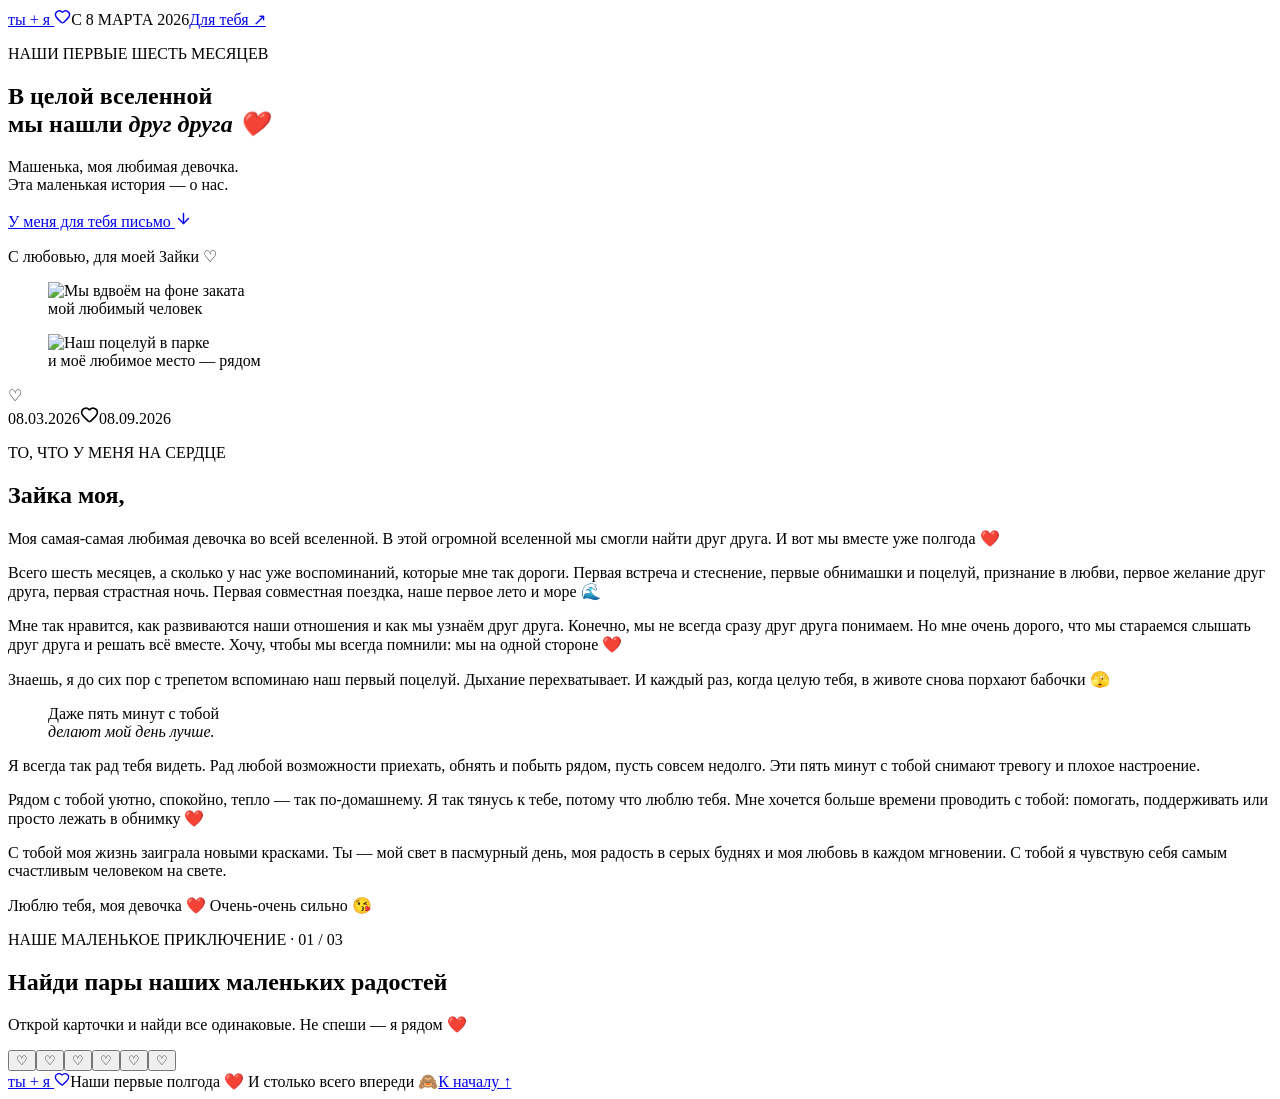
==== docs/index.html @ 061169a5 "Add site files" ====
<!DOCTYPE html><html lang="ru"><head><meta charSet="utf-8"/><meta name="viewport" content="width=device-width, initial-scale=1"/><link rel="stylesheet" href="/_next/static/css/index.LXCANHdi.css" data-rsc-css-href="/_next/static/css/index.LXCANHdi.css" data-precedence="vite-rsc/importer-resources"/><link rel="modulepreload" fetchPriority="low" href="/_next/static/chunks/index-mgTQ2ZTb.js"/><script src="/_next/static/chunks/rolldown-runtime-C60lm6uB.js" type="module" async=""></script><script src="/_next/static/chunks/framework-D_rUT4EX.js" type="module" async=""></script><link rel="modulepreload" href="/_next/static/chunks/layout-segment-context-D3HFlWH2.js" crossorigin=""/><link rel="modulepreload" href="/_next/static/chunks/page-DoDdAaFa.js" crossorigin=""/><title>Машенька, это всё о нас ♡</title><meta name="description" content="В целой вселенной мы нашли друг друга. Наши первые шесть месяцев."/><meta name="robots" content="noindex, nofollow"/><link rel="icon" href="/favicon.svg"/><meta name="theme-color" content="#fff8f5"/><script>Object.assign(((self[Symbol.for("vinext.navigationRuntime")]??={bootstrap:{routeManifest:null},functions:{}}).bootstrap.rsc??={rsc:[]}),{params:{},nav:{"pathname":"/","searchParams":[]}})</script><link rel="modulepreload" href="/_next/static/chunks/index-mgTQ2ZTb.js" />
</head><body><main><header class="topbar"><a class="wordmark" href="#">ты + я <svg xmlns="http://www.w3.org/2000/svg" width="17" height="17" viewBox="0 0 24 24" fill="none" stroke="currentColor" stroke-width="2" stroke-linecap="round" stroke-linejoin="round" class="lucide lucide-heart" aria-hidden="true"><path d="M2 9.5a5.5 5.5 0 0 1 9.591-3.676.56.56 0 0 0 .818 0A5.49 5.49 0 0 1 22 9.5c0 2.29-1.5 4-3 5.5l-5.492 5.313a2 2 0 0 1-3 .019L5 15c-1.5-1.5-3-3.2-3-5.5"></path></svg></a><span>С 8 МАРТА 2026</span><a href="#letter" class="header-link">Для тебя ↗</a></header><section class="hero"><div class="hero-copy"><p class="eyebrow">НАШИ ПЕРВЫЕ ШЕСТЬ МЕСЯЦЕВ</p><h1>В целой вселенной<br/>мы нашли <em>друг друга ❤️</em></h1><p class="hero-note">Машенька, моя любимая девочка.<br/>Эта маленькая история — о нас.</p><a class="pill" href="#letter">У меня для тебя письмо <svg xmlns="http://www.w3.org/2000/svg" width="17" height="17" viewBox="0 0 24 24" fill="none" stroke="currentColor" stroke-width="2" stroke-linecap="round" stroke-linejoin="round" class="lucide lucide-arrow-down" aria-hidden="true"><path d="M12 5v14"></path><path d="m19 12-7 7-7-7"></path></svg></a><p class="handwritten hero-sign">С любовью, для моей Зайки ♡</p></div><div class="hero-photos" aria-label="Наши фотографии"><figure class="polaroid hero-photo-main"><img src="/photos/img_9664.webp" width="1350" height="1800" alt="Мы вдвоём на фоне заката" fetchPriority="high"/><figcaption>мой любимый человек</figcaption></figure><figure class="polaroid hero-photo-small"><img src="/photos/img_7898.webp" width="1800" height="1350" alt="Наш поцелуй в парке"/><figcaption>и моё любимое место — рядом</figcaption></figure><span class="photo-mark" aria-hidden="true">♡</span></div></section><div class="date-ribbon"><span>08.03.2026</span><span class="ribbon-line"></span><svg xmlns="http://www.w3.org/2000/svg" width="19" height="19" viewBox="0 0 24 24" fill="none" stroke="currentColor" stroke-width="2" stroke-linecap="round" stroke-linejoin="round" class="lucide lucide-heart" aria-hidden="true"><path d="M2 9.5a5.5 5.5 0 0 1 9.591-3.676.56.56 0 0 0 .818 0A5.49 5.49 0 0 1 22 9.5c0 2.29-1.5 4-3 5.5l-5.492 5.313a2 2 0 0 1-3 .019L5 15c-1.5-1.5-3-3.2-3-5.5"></path></svg><span class="ribbon-line"></span><span>08.09.2026</span></div><section id="letter" class="letter-section"><p class="eyebrow">ТО, ЧТО У МЕНЯ НА СЕРДЦЕ</p><h2>Зайка моя,</h2><div class="letter-body"><p>Моя самая-самая любимая девочка во всей вселенной. В этой огромной вселенной мы смогли найти друг друга. И вот мы вместе уже полгода ❤️</p><p>Всего шесть месяцев, а сколько у нас уже воспоминаний, которые мне так дороги. Первая встреча и стеснение, первые обнимашки и поцелуй, признание в любви, первое желание друг друга, первая страстная ночь. Первая совместная поездка, наше первое лето и море 🌊</p><p>Мне так нравится, как развиваются наши отношения и как мы узнаём друг друга. Конечно, мы не всегда сразу друг друга понимаем. Но мне очень дорого, что мы стараемся слышать друг друга и решать всё вместе. Хочу, чтобы мы всегда помнили: мы на одной стороне ❤️</p><p>Знаешь, я до сих пор с трепетом вспоминаю наш первый поцелуй. Дыхание перехватывает. И каждый раз, когда целую тебя, в животе снова порхают бабочки 🫣</p><blockquote>Даже пять минут с тобой<br/><em>делают мой день лучше.</em></blockquote><p>Я всегда так рад тебя видеть. Рад любой возможности приехать, обнять и побыть рядом, пусть совсем недолго. Эти пять минут с тобой снимают тревогу и плохое настроение.</p><p>Рядом с тобой уютно, спокойно, тепло — так по-домашнему. Я так тянусь к тебе, потому что люблю тебя. Мне хочется больше времени проводить с тобой: помогать, поддерживать или просто лежать в обнимку ❤️</p><p>С тобой моя жизнь заиграла новыми красками. Ты — мой свет в пасмурный день, моя радость в серых буднях и моя любовь в каждом мгновении. С тобой я чувствую себя самым счастливым человеком на свете.</p></div><p class="letter-sign handwritten">Люблю тебя, моя девочка ❤️ Очень-очень сильно 😘</p></section><section class="game-stage"><p class="eyebrow">НАШЕ МАЛЕНЬКОЕ ПРИКЛЮЧЕНИЕ<!-- --> · <!-- -->01<!-- --> / 03</p><h2>Найди пары наших маленьких радостей</h2><p class="game-description">Открой карточки и найди все одинаковые. Не спеши — я рядом ❤️</p><div class="memory-grid"><button class="memory-card" aria-label="Открыть карточку">♡</button><button class="memory-card" aria-label="Открыть карточку">♡</button><button class="memory-card" aria-label="Открыть карточку">♡</button><button class="memory-card" aria-label="Открыть карточку">♡</button><button class="memory-card" aria-label="Открыть карточку">♡</button><button class="memory-card" aria-label="Открыть карточку">♡</button></div></section><footer><a class="wordmark" href="#">ты + я <svg xmlns="http://www.w3.org/2000/svg" width="16" height="16" viewBox="0 0 24 24" fill="none" stroke="currentColor" stroke-width="2" stroke-linecap="round" stroke-linejoin="round" class="lucide lucide-heart" aria-hidden="true"><path d="M2 9.5a5.5 5.5 0 0 1 9.591-3.676.56.56 0 0 0 .818 0A5.49 5.49 0 0 1 22 9.5c0 2.29-1.5 4-3 5.5l-5.492 5.313a2 2 0 0 1-3 .019L5 15c-1.5-1.5-3-3.2-3-5.5"></path></svg></a><span>Наши первые полгода ❤️ И столько всего впереди 🙈</span><a href="#" class="back-top">К началу ↑</a></footer></main><script type="module" src="/_next/static/chunks/index-mgTQ2ZTb.js" id="_R_" async=""></script><script>((self[Symbol.for("vinext.navigationRuntime")]??={bootstrap:{routeManifest:null},functions:{}}).bootstrap.rsc??={rsc:[]}).rsc.push("2:I[\"8c0f216c4604\",[],\"Children\",1]\n")</script><script>((self[Symbol.for("vinext.navigationRuntime")]??={bootstrap:{routeManifest:null},functions:{}}).bootstrap.rsc??={rsc:[]}).rsc.push("3:I[\"593f344dc510\",[],\"GlobalErrorBoundary\",1]\n")</script><script>((self[Symbol.for("vinext.navigationRuntime")]??={bootstrap:{routeManifest:null},functions:{}}).bootstrap.rsc??={rsc:[]}).rsc.push("4:I[\"0b874ad30386\",[],\"default\",1]\n")</script><script>((self[Symbol.for("vinext.navigationRuntime")]??={bootstrap:{routeManifest:null},functions:{}}).bootstrap.rsc??={rsc:[]}).rsc.push("5:I[\"593f344dc510\",[],\"ErrorBoundary\",1]\n")</script><script>((self[Symbol.for("vinext.navigationRuntime")]??={bootstrap:{routeManifest:null},functions:{}}).bootstrap.rsc??={rsc:[]}).rsc.push("6:I[\"15c18cfaeeff\",[],\"LayoutSegmentProvider\",1]\n")</script><script>((self[Symbol.for("vinext.navigationRuntime")]??={bootstrap:{routeManifest:null},functions:{}}).bootstrap.rsc??={rsc:[]}).rsc.push("7:I[\"8c0f216c4604\",[],\"Slot\",1]\n")</script><script>((self[Symbol.for("vinext.navigationRuntime")]??={bootstrap:{routeManifest:null},functions:{}}).bootstrap.rsc??={rsc:[]}).rsc.push("8:I[\"593f344dc510\",[],\"NotFoundBoundary\",1]\n")</script><script>((self[Symbol.for("vinext.navigationRuntime")]??={bootstrap:{routeManifest:null},functions:{}}).bootstrap.rsc??={rsc:[]}).rsc.push("9:I[\"9276801271d6\",[],\"AppRouterScrollTarget\",1]\n")</script><script>((self[Symbol.for("vinext.navigationRuntime")]??={bootstrap:{routeManifest:null},functions:{}}).bootstrap.rsc??={rsc:[]}).rsc.push("a:I[\"593f344dc510\",[],\"RedirectBoundary\",1]\n")</script><script>((self[Symbol.for("vinext.navigationRuntime")]??={bootstrap:{routeManifest:null},functions:{}}).bootstrap.rsc??={rsc:[]}).rsc.push(":HL[\"/_next/static/css/index.LXCANHdi.css\",\"style\"     ]\n")</script><script>((self[Symbol.for("vinext.navigationRuntime")]??={bootstrap:{routeManifest:null},functions:{}}).bootstrap.rsc??={rsc:[]}).rsc.push("0:{\"page:/\":\"$L1\",\"layout:/\":[[[\"$\",\"link\",\"css:/_next/static/css/index.LXCANHdi.css\",{\"rel\":\"stylesheet\",\"precedence\":\"vite-rsc/importer-resources\",\"href\":\"/_next/static/css/index.LXCANHdi.css\",\"data-rsc-css-href\":\"/_next/static/css/index.LXCANHdi.css\"}],\"$undefined\"],[\"$\",\"html\",null,{\"lang\":\"ru\",\"children\":[\"$\",\"body\",null,{\"children\":[\"$\",\"$L2\",null,{}]}]}]],\"route:/\":[[[\"$\",\"meta\",null,{\"charSet\":\"utf-8\"}],[[\"$\",\"title\",\"0\",{\"children\":\"Машенька, это всё о нас ♡\"}],[\"$\",\"meta\",\"1\",{\"name\":\"description\",\"content\":\"В целой вселенной мы нашли друг друга. Наши первые шесть месяцев.\"}],[\"$\",\"meta\",\"2\",{\"name\":\"robots\",\"content\":\"noindex, nofollow\"}],[\"$\",\"link\",\"3\",{\"data-vinext-streamed-icon\":\"$undefined\",\"rel\":\"icon\",\"href\":\"/favicon.svg\",\"type\":\"$undefined\",\"sizes\":\"$undefined\",\"color\":\"$undefined\",\"media\":\"$undefined\",\"fetchPriority\":\"$undefined\"}]],[[\"$\",\"meta\",\"0\",{\"name\":\"viewport\",\"content\":\"width=device-width, initial-scale=1\"}],[\"$\",\"meta\",\"1\",{\"name\":\"theme-color\",\"content\":\"#fff8f5\"}]]],[\"$\",\"$L3\",null,{\"fallback\":\"$4\",\"children\":[\"$\",\"$L5\",null,{\"fallback\":\"$4\",\"children\":[\"$\",\"$L6\",null,{\"providerId\":\"layout:/\",\"segmentMap\":{\"children\":[]},\"children\":[\"$\",\"$L7\",null,{\"id\":\"layout:/\",\"parallelSlots\":\"$undefined\",\"children\":[\"$\",\"$L8\",null,{\"resetKey\":\"\",\"fallback\":[[\"$\",\"title\",null,{\"children\":\"404: This page could not be found.\"}],[\"$\",\"div\",null,{\"style\":{\"fontFamily\":\"system-ui,\\\"Segoe UI\\\",Roboto,Helvetica,Arial,sans-serif,\\\"Apple Color Emoji\\\",\\\"Segoe UI Emoji\\\"\",\"height\":\"100vh\",\"textAlign\":\"center\",\"display\":\"flex\",\"flexDirection\":\"column\",\"alignItems\":\"center\",\"justifyContent\":\"center\"},\"children\":[\"$\",\"div\",null,{\"children\":[[\"$\",\"style\",null,{\"dangerouslySetInnerHTML\":{\"__html\":\"body{color:#000;background:#fff;margin:0}.next-error-h1{border-right:1px solid rgba(0,0,0,.3)}@media (prefers-color-scheme:dark){body{color:#fff;background:#000}.next-error-h1{border-right:1px solid rgba(255,255,255,.3)}}\"}}],[\"$\",\"h1\",null,{\"className\":\"next-error-h1\",\"style\":{\"display\":\"inline-block\",\"margin\":\"0 20px 0 0\",\"padding\":\"0 23px 0 0\",\"fontSize\":24,\"fontWeight\":500,\"verticalAlign\":\"top\",\"lineHeight\":\"49px\"},\"children\":404}],[\"$\",\"div\",null,{\"style\":{\"display\":\"inline-block\"},\"children\":[\"$\",\"h2\",null,{\"style\":{\"fontSize\":14,\"fontWeight\":400,\"lineHeight\":\"49px\",\"margin\":0},\"children\":\"This page could not be found.\"}]}]]}]}]],\"children\":[\"$\",\"$L9\",null,{\"children\":[\"$\",\"$La\",null,{\"children\":[[\"$\",\"$L6\",null,{\"providerId\":\"page:/\",\"segmentMap\":{\"children\":[\"__PAGE__\"]},\"children\":[\"$\",\"$L7\",null,{\"id\":\"page:/\"}]}],null]}]}]}]}]}]}]}],null,null],\"__route\":\"route:/\",\"__interceptionContext\":null,\"__layoutIds\":[\"layout:/\"],\"__rootLayout\":\"/\",\"__bfcacheSegmentIdentities\":{\"layout:/\":\"[\\\"layout\\\",\\\"layout:/\\\",\\\"root-boundary:/\\\",\\\"\\\"]\",\"page:/\":\"[\\\"page\\\",\\\"page:/\\\",\\\"root-boundary:/\\\",\\\"\\\"]\"},\"__srcPage\":[\"page\"],\"__layoutFlags\":{\"layout:/\":\"s\"},\"__artifactCompatibility\":{\"schemaVersion\":1,\"graphVersion\":\"app-route-graph:1177fd80f83fa7b0\",\"deploymentVersion\":\"3ab5ccaa-bfc8-4a44-a29d-99a20a88833a\",\"appElementsSchemaVersion\":1,\"rscPayloadSchemaVersion\":1,\"rootBoundaryId\":\"/\",\"renderEpoch\":null}}\n")</script><script>((self[Symbol.for("vinext.navigationRuntime")]??={bootstrap:{routeManifest:null},functions:{}}).bootstrap.rsc??={rsc:[]}).rsc.push("b:I[\"6efdf509a785\",[],\"default\",1]\n")</script><script>((self[Symbol.for("vinext.navigationRuntime")]??={bootstrap:{routeManifest:null},functions:{}}).bootstrap.rsc??={rsc:[]}).rsc.push("1:[\"$\",\"$Lb\",null,{\"params\":\"$@c\",\"searchParams\":\"$@d\"}]\n")</script><script>((self[Symbol.for("vinext.navigationRuntime")]??={bootstrap:{routeManifest:null},functions:{}}).bootstrap.rsc??={rsc:[]}).rsc.push("c:{}\n")</script><script>((self[Symbol.for("vinext.navigationRuntime")]??={bootstrap:{routeManifest:null},functions:{}}).bootstrap.rsc??={rsc:[]}).rsc.push("d:{}\n")</script><script>Object.assign(((self[Symbol.for("vinext.navigationRuntime")]??={bootstrap:{routeManifest:null},functions:{}}).bootstrap.rsc??={rsc:[]}),{"initialCacheKind":"dynamic"});((self[Symbol.for("vinext.navigationRuntime")]??={bootstrap:{routeManifest:null},functions:{}}).bootstrap.rsc??={rsc:[]}).done=true</script></body></html>
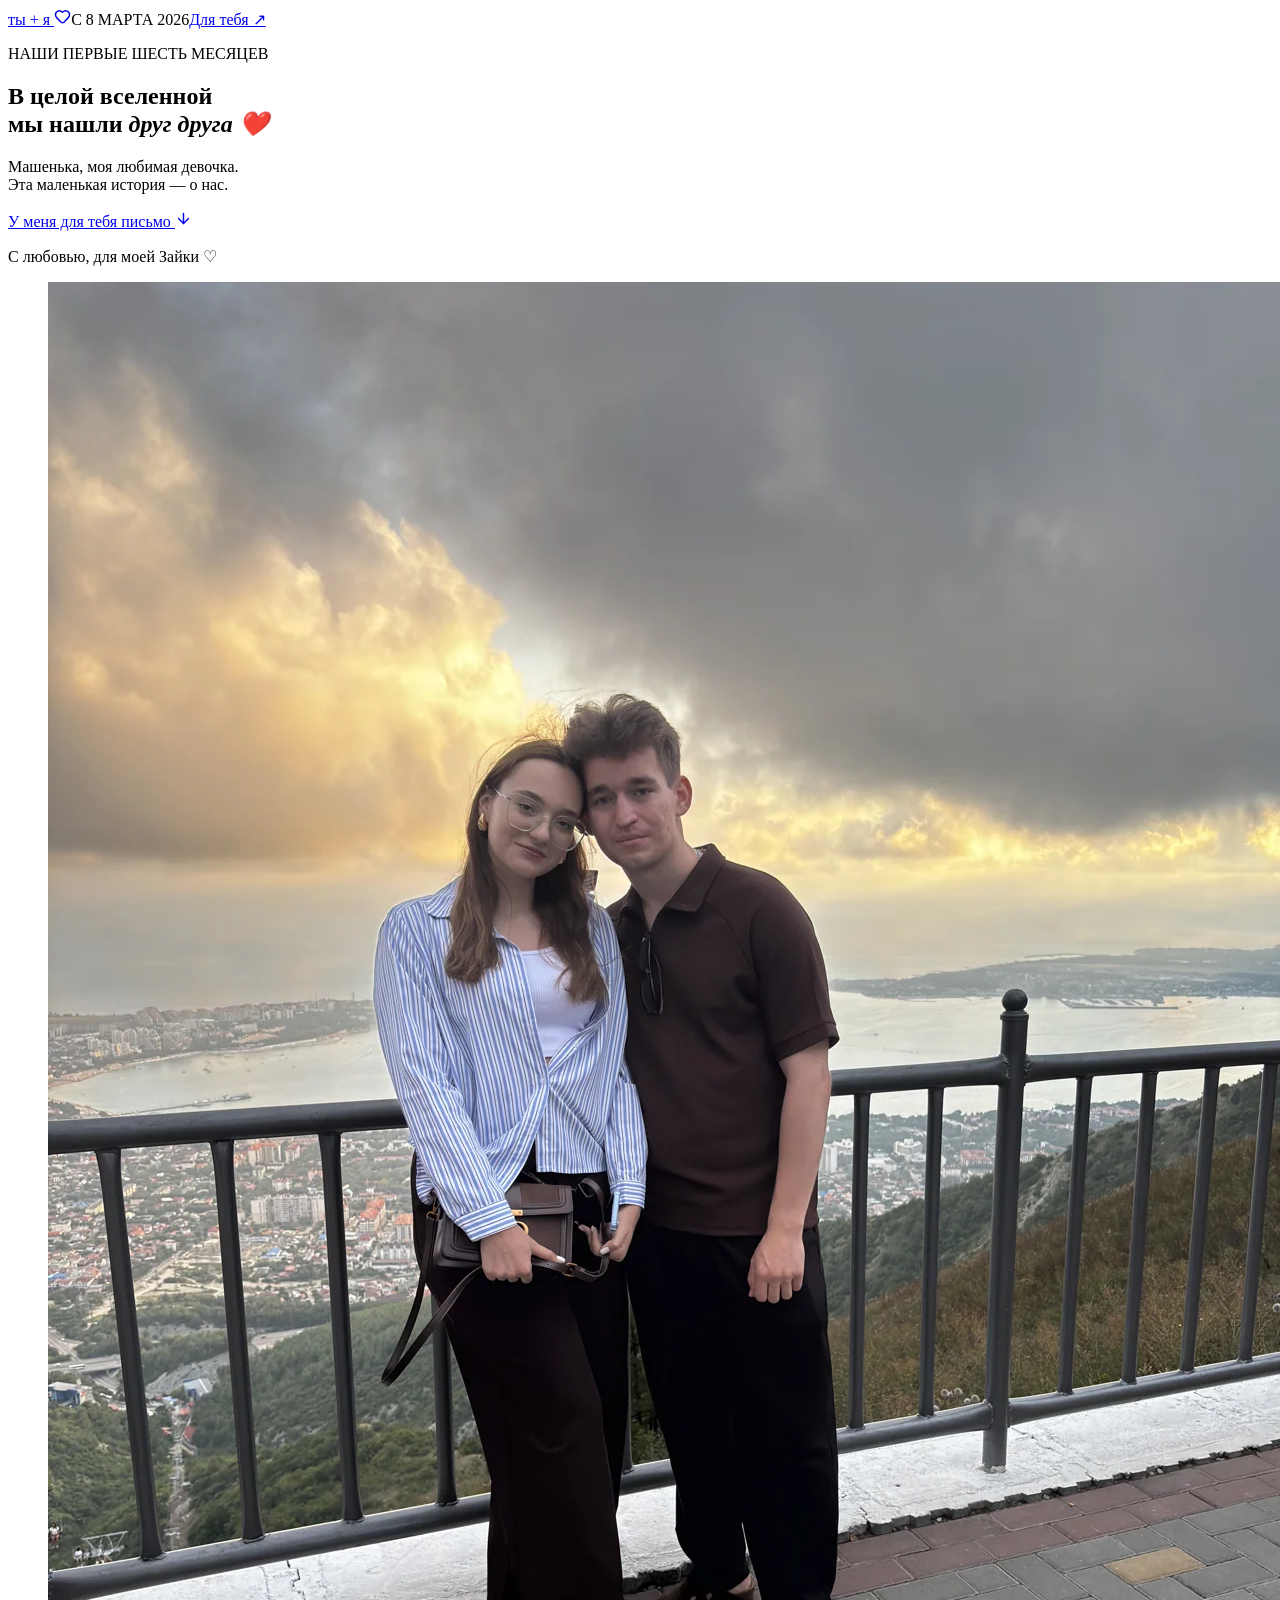
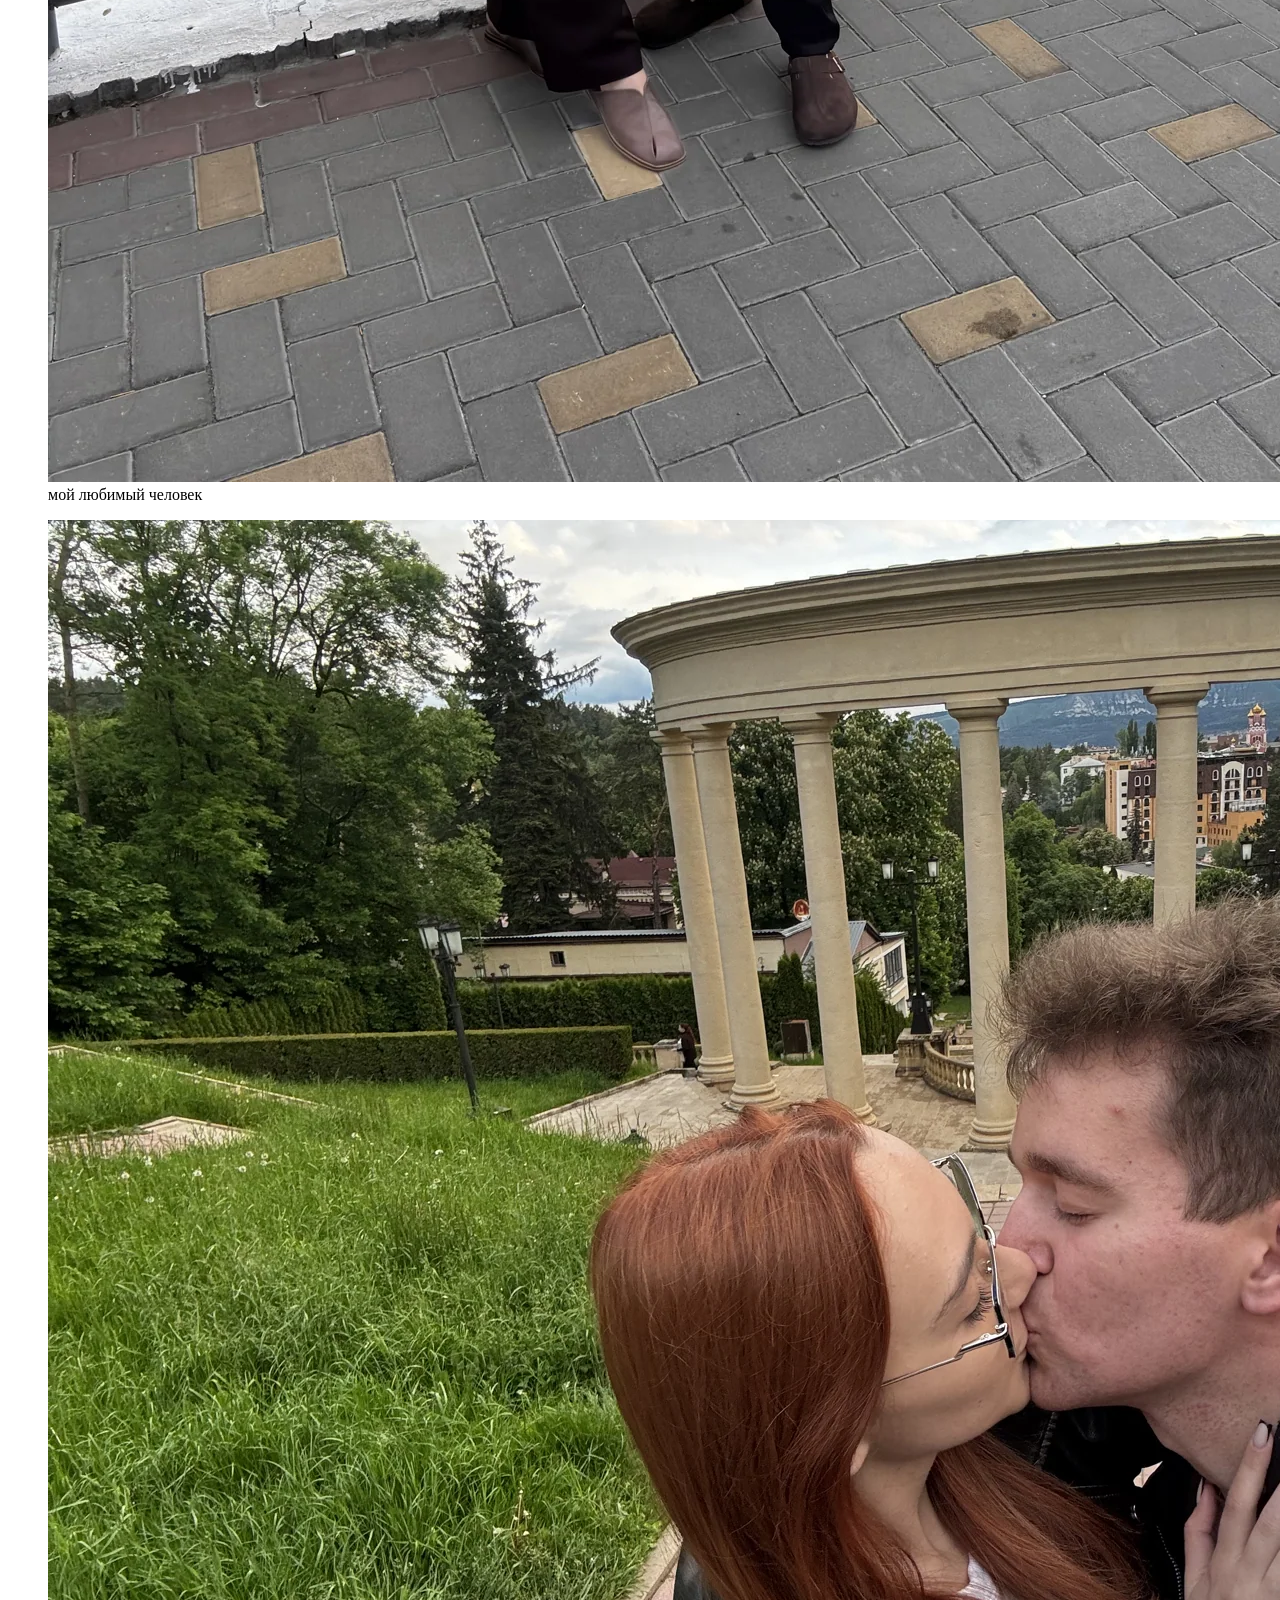
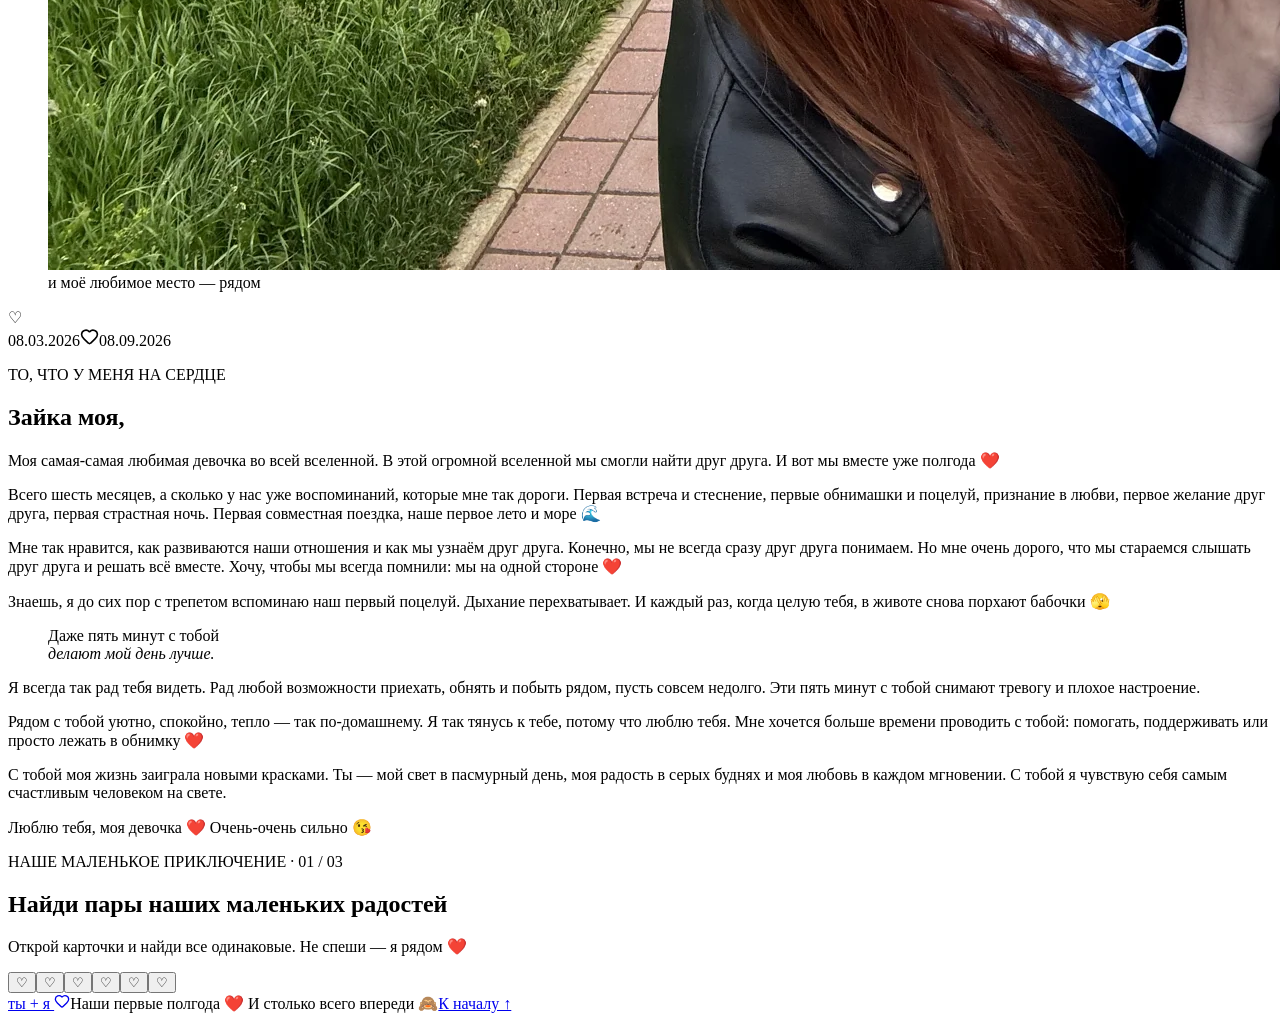
==== commit 399b0b38: "Fix GitHub Pages asset paths" ====
--- a/docs/index.html
+++ b/docs/index.html
@@ -1,2 +1,2 @@
-<!DOCTYPE html><html lang="ru"><head><meta charSet="utf-8"/><meta name="viewport" content="width=device-width, initial-scale=1"/><link rel="stylesheet" href="/_next/static/css/index.LXCANHdi.css" data-rsc-css-href="/_next/static/css/index.LXCANHdi.css" data-precedence="vite-rsc/importer-resources"/><link rel="modulepreload" fetchPriority="low" href="/_next/static/chunks/index-mgTQ2ZTb.js"/><script src="/_next/static/chunks/rolldown-runtime-C60lm6uB.js" type="module" async=""></script><script src="/_next/static/chunks/framework-D_rUT4EX.js" type="module" async=""></script><link rel="modulepreload" href="/_next/static/chunks/layout-segment-context-D3HFlWH2.js" crossorigin=""/><link rel="modulepreload" href="/_next/static/chunks/page-DoDdAaFa.js" crossorigin=""/><title>Машенька, это всё о нас ♡</title><meta name="description" content="В целой вселенной мы нашли друг друга. Наши первые шесть месяцев."/><meta name="robots" content="noindex, nofollow"/><link rel="icon" href="/favicon.svg"/><meta name="theme-color" content="#fff8f5"/><script>Object.assign(((self[Symbol.for("vinext.navigationRuntime")]??={bootstrap:{routeManifest:null},functions:{}}).bootstrap.rsc??={rsc:[]}),{params:{},nav:{"pathname":"/","searchParams":[]}})</script><link rel="modulepreload" href="/_next/static/chunks/index-mgTQ2ZTb.js" />
-</head><body><main><header class="topbar"><a class="wordmark" href="#">ты + я <svg xmlns="http://www.w3.org/2000/svg" width="17" height="17" viewBox="0 0 24 24" fill="none" stroke="currentColor" stroke-width="2" stroke-linecap="round" stroke-linejoin="round" class="lucide lucide-heart" aria-hidden="true"><path d="M2 9.5a5.5 5.5 0 0 1 9.591-3.676.56.56 0 0 0 .818 0A5.49 5.49 0 0 1 22 9.5c0 2.29-1.5 4-3 5.5l-5.492 5.313a2 2 0 0 1-3 .019L5 15c-1.5-1.5-3-3.2-3-5.5"></path></svg></a><span>С 8 МАРТА 2026</span><a href="#letter" class="header-link">Для тебя ↗</a></header><section class="hero"><div class="hero-copy"><p class="eyebrow">НАШИ ПЕРВЫЕ ШЕСТЬ МЕСЯЦЕВ</p><h1>В целой вселенной<br/>мы нашли <em>друг друга ❤️</em></h1><p class="hero-note">Машенька, моя любимая девочка.<br/>Эта маленькая история — о нас.</p><a class="pill" href="#letter">У меня для тебя письмо <svg xmlns="http://www.w3.org/2000/svg" width="17" height="17" viewBox="0 0 24 24" fill="none" stroke="currentColor" stroke-width="2" stroke-linecap="round" stroke-linejoin="round" class="lucide lucide-arrow-down" aria-hidden="true"><path d="M12 5v14"></path><path d="m19 12-7 7-7-7"></path></svg></a><p class="handwritten hero-sign">С любовью, для моей Зайки ♡</p></div><div class="hero-photos" aria-label="Наши фотографии"><figure class="polaroid hero-photo-main"><img src="/photos/img_9664.webp" width="1350" height="1800" alt="Мы вдвоём на фоне заката" fetchPriority="high"/><figcaption>мой любимый человек</figcaption></figure><figure class="polaroid hero-photo-small"><img src="/photos/img_7898.webp" width="1800" height="1350" alt="Наш поцелуй в парке"/><figcaption>и моё любимое место — рядом</figcaption></figure><span class="photo-mark" aria-hidden="true">♡</span></div></section><div class="date-ribbon"><span>08.03.2026</span><span class="ribbon-line"></span><svg xmlns="http://www.w3.org/2000/svg" width="19" height="19" viewBox="0 0 24 24" fill="none" stroke="currentColor" stroke-width="2" stroke-linecap="round" stroke-linejoin="round" class="lucide lucide-heart" aria-hidden="true"><path d="M2 9.5a5.5 5.5 0 0 1 9.591-3.676.56.56 0 0 0 .818 0A5.49 5.49 0 0 1 22 9.5c0 2.29-1.5 4-3 5.5l-5.492 5.313a2 2 0 0 1-3 .019L5 15c-1.5-1.5-3-3.2-3-5.5"></path></svg><span class="ribbon-line"></span><span>08.09.2026</span></div><section id="letter" class="letter-section"><p class="eyebrow">ТО, ЧТО У МЕНЯ НА СЕРДЦЕ</p><h2>Зайка моя,</h2><div class="letter-body"><p>Моя самая-самая любимая девочка во всей вселенной. В этой огромной вселенной мы смогли найти друг друга. И вот мы вместе уже полгода ❤️</p><p>Всего шесть месяцев, а сколько у нас уже воспоминаний, которые мне так дороги. Первая встреча и стеснение, первые обнимашки и поцелуй, признание в любви, первое желание друг друга, первая страстная ночь. Первая совместная поездка, наше первое лето и море 🌊</p><p>Мне так нравится, как развиваются наши отношения и как мы узнаём друг друга. Конечно, мы не всегда сразу друг друга понимаем. Но мне очень дорого, что мы стараемся слышать друг друга и решать всё вместе. Хочу, чтобы мы всегда помнили: мы на одной стороне ❤️</p><p>Знаешь, я до сих пор с трепетом вспоминаю наш первый поцелуй. Дыхание перехватывает. И каждый раз, когда целую тебя, в животе снова порхают бабочки 🫣</p><blockquote>Даже пять минут с тобой<br/><em>делают мой день лучше.</em></blockquote><p>Я всегда так рад тебя видеть. Рад любой возможности приехать, обнять и побыть рядом, пусть совсем недолго. Эти пять минут с тобой снимают тревогу и плохое настроение.</p><p>Рядом с тобой уютно, спокойно, тепло — так по-домашнему. Я так тянусь к тебе, потому что люблю тебя. Мне хочется больше времени проводить с тобой: помогать, поддерживать или просто лежать в обнимку ❤️</p><p>С тобой моя жизнь заиграла новыми красками. Ты — мой свет в пасмурный день, моя радость в серых буднях и моя любовь в каждом мгновении. С тобой я чувствую себя самым счастливым человеком на свете.</p></div><p class="letter-sign handwritten">Люблю тебя, моя девочка ❤️ Очень-очень сильно 😘</p></section><section class="game-stage"><p class="eyebrow">НАШЕ МАЛЕНЬКОЕ ПРИКЛЮЧЕНИЕ<!-- --> · <!-- -->01<!-- --> / 03</p><h2>Найди пары наших маленьких радостей</h2><p class="game-description">Открой карточки и найди все одинаковые. Не спеши — я рядом ❤️</p><div class="memory-grid"><button class="memory-card" aria-label="Открыть карточку">♡</button><button class="memory-card" aria-label="Открыть карточку">♡</button><button class="memory-card" aria-label="Открыть карточку">♡</button><button class="memory-card" aria-label="Открыть карточку">♡</button><button class="memory-card" aria-label="Открыть карточку">♡</button><button class="memory-card" aria-label="Открыть карточку">♡</button></div></section><footer><a class="wordmark" href="#">ты + я <svg xmlns="http://www.w3.org/2000/svg" width="16" height="16" viewBox="0 0 24 24" fill="none" stroke="currentColor" stroke-width="2" stroke-linecap="round" stroke-linejoin="round" class="lucide lucide-heart" aria-hidden="true"><path d="M2 9.5a5.5 5.5 0 0 1 9.591-3.676.56.56 0 0 0 .818 0A5.49 5.49 0 0 1 22 9.5c0 2.29-1.5 4-3 5.5l-5.492 5.313a2 2 0 0 1-3 .019L5 15c-1.5-1.5-3-3.2-3-5.5"></path></svg></a><span>Наши первые полгода ❤️ И столько всего впереди 🙈</span><a href="#" class="back-top">К началу ↑</a></footer></main><script type="module" src="/_next/static/chunks/index-mgTQ2ZTb.js" id="_R_" async=""></script><script>((self[Symbol.for("vinext.navigationRuntime")]??={bootstrap:{routeManifest:null},functions:{}}).bootstrap.rsc??={rsc:[]}).rsc.push("2:I[\"8c0f216c4604\",[],\"Children\",1]\n")</script><script>((self[Symbol.for("vinext.navigationRuntime")]??={bootstrap:{routeManifest:null},functions:{}}).bootstrap.rsc??={rsc:[]}).rsc.push("3:I[\"593f344dc510\",[],\"GlobalErrorBoundary\",1]\n")</script><script>((self[Symbol.for("vinext.navigationRuntime")]??={bootstrap:{routeManifest:null},functions:{}}).bootstrap.rsc??={rsc:[]}).rsc.push("4:I[\"0b874ad30386\",[],\"default\",1]\n")</script><script>((self[Symbol.for("vinext.navigationRuntime")]??={bootstrap:{routeManifest:null},functions:{}}).bootstrap.rsc??={rsc:[]}).rsc.push("5:I[\"593f344dc510\",[],\"ErrorBoundary\",1]\n")</script><script>((self[Symbol.for("vinext.navigationRuntime")]??={bootstrap:{routeManifest:null},functions:{}}).bootstrap.rsc??={rsc:[]}).rsc.push("6:I[\"15c18cfaeeff\",[],\"LayoutSegmentProvider\",1]\n")</script><script>((self[Symbol.for("vinext.navigationRuntime")]??={bootstrap:{routeManifest:null},functions:{}}).bootstrap.rsc??={rsc:[]}).rsc.push("7:I[\"8c0f216c4604\",[],\"Slot\",1]\n")</script><script>((self[Symbol.for("vinext.navigationRuntime")]??={bootstrap:{routeManifest:null},functions:{}}).bootstrap.rsc??={rsc:[]}).rsc.push("8:I[\"593f344dc510\",[],\"NotFoundBoundary\",1]\n")</script><script>((self[Symbol.for("vinext.navigationRuntime")]??={bootstrap:{routeManifest:null},functions:{}}).bootstrap.rsc??={rsc:[]}).rsc.push("9:I[\"9276801271d6\",[],\"AppRouterScrollTarget\",1]\n")</script><script>((self[Symbol.for("vinext.navigationRuntime")]??={bootstrap:{routeManifest:null},functions:{}}).bootstrap.rsc??={rsc:[]}).rsc.push("a:I[\"593f344dc510\",[],\"RedirectBoundary\",1]\n")</script><script>((self[Symbol.for("vinext.navigationRuntime")]??={bootstrap:{routeManifest:null},functions:{}}).bootstrap.rsc??={rsc:[]}).rsc.push(":HL[\"/_next/static/css/index.LXCANHdi.css\",\"style\"     ]\n")</script><script>((self[Symbol.for("vinext.navigationRuntime")]??={bootstrap:{routeManifest:null},functions:{}}).bootstrap.rsc??={rsc:[]}).rsc.push("0:{\"page:/\":\"$L1\",\"layout:/\":[[[\"$\",\"link\",\"css:/_next/static/css/index.LXCANHdi.css\",{\"rel\":\"stylesheet\",\"precedence\":\"vite-rsc/importer-resources\",\"href\":\"/_next/static/css/index.LXCANHdi.css\",\"data-rsc-css-href\":\"/_next/static/css/index.LXCANHdi.css\"}],\"$undefined\"],[\"$\",\"html\",null,{\"lang\":\"ru\",\"children\":[\"$\",\"body\",null,{\"children\":[\"$\",\"$L2\",null,{}]}]}]],\"route:/\":[[[\"$\",\"meta\",null,{\"charSet\":\"utf-8\"}],[[\"$\",\"title\",\"0\",{\"children\":\"Машенька, это всё о нас ♡\"}],[\"$\",\"meta\",\"1\",{\"name\":\"description\",\"content\":\"В целой вселенной мы нашли друг друга. Наши первые шесть месяцев.\"}],[\"$\",\"meta\",\"2\",{\"name\":\"robots\",\"content\":\"noindex, nofollow\"}],[\"$\",\"link\",\"3\",{\"data-vinext-streamed-icon\":\"$undefined\",\"rel\":\"icon\",\"href\":\"/favicon.svg\",\"type\":\"$undefined\",\"sizes\":\"$undefined\",\"color\":\"$undefined\",\"media\":\"$undefined\",\"fetchPriority\":\"$undefined\"}]],[[\"$\",\"meta\",\"0\",{\"name\":\"viewport\",\"content\":\"width=device-width, initial-scale=1\"}],[\"$\",\"meta\",\"1\",{\"name\":\"theme-color\",\"content\":\"#fff8f5\"}]]],[\"$\",\"$L3\",null,{\"fallback\":\"$4\",\"children\":[\"$\",\"$L5\",null,{\"fallback\":\"$4\",\"children\":[\"$\",\"$L6\",null,{\"providerId\":\"layout:/\",\"segmentMap\":{\"children\":[]},\"children\":[\"$\",\"$L7\",null,{\"id\":\"layout:/\",\"parallelSlots\":\"$undefined\",\"children\":[\"$\",\"$L8\",null,{\"resetKey\":\"\",\"fallback\":[[\"$\",\"title\",null,{\"children\":\"404: This page could not be found.\"}],[\"$\",\"div\",null,{\"style\":{\"fontFamily\":\"system-ui,\\\"Segoe UI\\\",Roboto,Helvetica,Arial,sans-serif,\\\"Apple Color Emoji\\\",\\\"Segoe UI Emoji\\\"\",\"height\":\"100vh\",\"textAlign\":\"center\",\"display\":\"flex\",\"flexDirection\":\"column\",\"alignItems\":\"center\",\"justifyContent\":\"center\"},\"children\":[\"$\",\"div\",null,{\"children\":[[\"$\",\"style\",null,{\"dangerouslySetInnerHTML\":{\"__html\":\"body{color:#000;background:#fff;margin:0}.next-error-h1{border-right:1px solid rgba(0,0,0,.3)}@media (prefers-color-scheme:dark){body{color:#fff;background:#000}.next-error-h1{border-right:1px solid rgba(255,255,255,.3)}}\"}}],[\"$\",\"h1\",null,{\"className\":\"next-error-h1\",\"style\":{\"display\":\"inline-block\",\"margin\":\"0 20px 0 0\",\"padding\":\"0 23px 0 0\",\"fontSize\":24,\"fontWeight\":500,\"verticalAlign\":\"top\",\"lineHeight\":\"49px\"},\"children\":404}],[\"$\",\"div\",null,{\"style\":{\"display\":\"inline-block\"},\"children\":[\"$\",\"h2\",null,{\"style\":{\"fontSize\":14,\"fontWeight\":400,\"lineHeight\":\"49px\",\"margin\":0},\"children\":\"This page could not be found.\"}]}]]}]}]],\"children\":[\"$\",\"$L9\",null,{\"children\":[\"$\",\"$La\",null,{\"children\":[[\"$\",\"$L6\",null,{\"providerId\":\"page:/\",\"segmentMap\":{\"children\":[\"__PAGE__\"]},\"children\":[\"$\",\"$L7\",null,{\"id\":\"page:/\"}]}],null]}]}]}]}]}]}]}],null,null],\"__route\":\"route:/\",\"__interceptionContext\":null,\"__layoutIds\":[\"layout:/\"],\"__rootLayout\":\"/\",\"__bfcacheSegmentIdentities\":{\"layout:/\":\"[\\\"layout\\\",\\\"layout:/\\\",\\\"root-boundary:/\\\",\\\"\\\"]\",\"page:/\":\"[\\\"page\\\",\\\"page:/\\\",\\\"root-boundary:/\\\",\\\"\\\"]\"},\"__srcPage\":[\"page\"],\"__layoutFlags\":{\"layout:/\":\"s\"},\"__artifactCompatibility\":{\"schemaVersion\":1,\"graphVersion\":\"app-route-graph:1177fd80f83fa7b0\",\"deploymentVersion\":\"3ab5ccaa-bfc8-4a44-a29d-99a20a88833a\",\"appElementsSchemaVersion\":1,\"rscPayloadSchemaVersion\":1,\"rootBoundaryId\":\"/\",\"renderEpoch\":null}}\n")</script><script>((self[Symbol.for("vinext.navigationRuntime")]??={bootstrap:{routeManifest:null},functions:{}}).bootstrap.rsc??={rsc:[]}).rsc.push("b:I[\"6efdf509a785\",[],\"default\",1]\n")</script><script>((self[Symbol.for("vinext.navigationRuntime")]??={bootstrap:{routeManifest:null},functions:{}}).bootstrap.rsc??={rsc:[]}).rsc.push("1:[\"$\",\"$Lb\",null,{\"params\":\"$@c\",\"searchParams\":\"$@d\"}]\n")</script><script>((self[Symbol.for("vinext.navigationRuntime")]??={bootstrap:{routeManifest:null},functions:{}}).bootstrap.rsc??={rsc:[]}).rsc.push("c:{}\n")</script><script>((self[Symbol.for("vinext.navigationRuntime")]??={bootstrap:{routeManifest:null},functions:{}}).bootstrap.rsc??={rsc:[]}).rsc.push("d:{}\n")</script><script>Object.assign(((self[Symbol.for("vinext.navigationRuntime")]??={bootstrap:{routeManifest:null},functions:{}}).bootstrap.rsc??={rsc:[]}),{"initialCacheKind":"dynamic"});((self[Symbol.for("vinext.navigationRuntime")]??={bootstrap:{routeManifest:null},functions:{}}).bootstrap.rsc??={rsc:[]}).done=true</script></body></html>+<!DOCTYPE html><html lang="ru"><head><meta charSet="utf-8"/><meta name="viewport" content="width=device-width, initial-scale=1"/><link rel="stylesheet" href="/mashenka-nashi-shest-mesyatsev/_next/static/css/index.LXCANHdi.css" data-rsc-css-href="/mashenka-nashi-shest-mesyatsev/_next/static/css/index.LXCANHdi.css" data-precedence="vite-rsc/importer-resources"/><link rel="modulepreload" fetchPriority="low" href="/mashenka-nashi-shest-mesyatsev/_next/static/chunks/index-mgTQ2ZTb.js"/><script src="/mashenka-nashi-shest-mesyatsev/_next/static/chunks/rolldown-runtime-C60lm6uB.js" type="module" async=""></script><script src="/mashenka-nashi-shest-mesyatsev/_next/static/chunks/framework-D_rUT4EX.js" type="module" async=""></script><link rel="modulepreload" href="/mashenka-nashi-shest-mesyatsev/_next/static/chunks/layout-segment-context-D3HFlWH2.js" crossorigin=""/><link rel="modulepreload" href="/mashenka-nashi-shest-mesyatsev/_next/static/chunks/page-DoDdAaFa.js" crossorigin=""/><title>Машенька, это всё о нас ♡</title><meta name="description" content="В целой вселенной мы нашли друг друга. Наши первые шесть месяцев."/><meta name="robots" content="noindex, nofollow"/><link rel="icon" href="favicon.svg"/><meta name="theme-color" content="#fff8f5"/><script>Object.assign(((self[Symbol.for("vinext.navigationRuntime")]??={bootstrap:{routeManifest:null},functions:{}}).bootstrap.rsc??={rsc:[]}),{params:{},nav:{"pathname":"/","searchParams":[]}})</script><link rel="modulepreload" href="/mashenka-nashi-shest-mesyatsev/_next/static/chunks/index-mgTQ2ZTb.js" />
+</head><body><main><header class="topbar"><a class="wordmark" href="#">ты + я <svg xmlns="http://www.w3.org/2000/svg" width="17" height="17" viewBox="0 0 24 24" fill="none" stroke="currentColor" stroke-width="2" stroke-linecap="round" stroke-linejoin="round" class="lucide lucide-heart" aria-hidden="true"><path d="M2 9.5a5.5 5.5 0 0 1 9.591-3.676.56.56 0 0 0 .818 0A5.49 5.49 0 0 1 22 9.5c0 2.29-1.5 4-3 5.5l-5.492 5.313a2 2 0 0 1-3 .019L5 15c-1.5-1.5-3-3.2-3-5.5"></path></svg></a><span>С 8 МАРТА 2026</span><a href="#letter" class="header-link">Для тебя ↗</a></header><section class="hero"><div class="hero-copy"><p class="eyebrow">НАШИ ПЕРВЫЕ ШЕСТЬ МЕСЯЦЕВ</p><h1>В целой вселенной<br/>мы нашли <em>друг друга ❤️</em></h1><p class="hero-note">Машенька, моя любимая девочка.<br/>Эта маленькая история — о нас.</p><a class="pill" href="#letter">У меня для тебя письмо <svg xmlns="http://www.w3.org/2000/svg" width="17" height="17" viewBox="0 0 24 24" fill="none" stroke="currentColor" stroke-width="2" stroke-linecap="round" stroke-linejoin="round" class="lucide lucide-arrow-down" aria-hidden="true"><path d="M12 5v14"></path><path d="m19 12-7 7-7-7"></path></svg></a><p class="handwritten hero-sign">С любовью, для моей Зайки ♡</p></div><div class="hero-photos" aria-label="Наши фотографии"><figure class="polaroid hero-photo-main"><img src="photos/img_9664.webp" width="1350" height="1800" alt="Мы вдвоём на фоне заката" fetchPriority="high"/><figcaption>мой любимый человек</figcaption></figure><figure class="polaroid hero-photo-small"><img src="photos/img_7898.webp" width="1800" height="1350" alt="Наш поцелуй в парке"/><figcaption>и моё любимое место — рядом</figcaption></figure><span class="photo-mark" aria-hidden="true">♡</span></div></section><div class="date-ribbon"><span>08.03.2026</span><span class="ribbon-line"></span><svg xmlns="http://www.w3.org/2000/svg" width="19" height="19" viewBox="0 0 24 24" fill="none" stroke="currentColor" stroke-width="2" stroke-linecap="round" stroke-linejoin="round" class="lucide lucide-heart" aria-hidden="true"><path d="M2 9.5a5.5 5.5 0 0 1 9.591-3.676.56.56 0 0 0 .818 0A5.49 5.49 0 0 1 22 9.5c0 2.29-1.5 4-3 5.5l-5.492 5.313a2 2 0 0 1-3 .019L5 15c-1.5-1.5-3-3.2-3-5.5"></path></svg><span class="ribbon-line"></span><span>08.09.2026</span></div><section id="letter" class="letter-section"><p class="eyebrow">ТО, ЧТО У МЕНЯ НА СЕРДЦЕ</p><h2>Зайка моя,</h2><div class="letter-body"><p>Моя самая-самая любимая девочка во всей вселенной. В этой огромной вселенной мы смогли найти друг друга. И вот мы вместе уже полгода ❤️</p><p>Всего шесть месяцев, а сколько у нас уже воспоминаний, которые мне так дороги. Первая встреча и стеснение, первые обнимашки и поцелуй, признание в любви, первое желание друг друга, первая страстная ночь. Первая совместная поездка, наше первое лето и море 🌊</p><p>Мне так нравится, как развиваются наши отношения и как мы узнаём друг друга. Конечно, мы не всегда сразу друг друга понимаем. Но мне очень дорого, что мы стараемся слышать друг друга и решать всё вместе. Хочу, чтобы мы всегда помнили: мы на одной стороне ❤️</p><p>Знаешь, я до сих пор с трепетом вспоминаю наш первый поцелуй. Дыхание перехватывает. И каждый раз, когда целую тебя, в животе снова порхают бабочки 🫣</p><blockquote>Даже пять минут с тобой<br/><em>делают мой день лучше.</em></blockquote><p>Я всегда так рад тебя видеть. Рад любой возможности приехать, обнять и побыть рядом, пусть совсем недолго. Эти пять минут с тобой снимают тревогу и плохое настроение.</p><p>Рядом с тобой уютно, спокойно, тепло — так по-домашнему. Я так тянусь к тебе, потому что люблю тебя. Мне хочется больше времени проводить с тобой: помогать, поддерживать или просто лежать в обнимку ❤️</p><p>С тобой моя жизнь заиграла новыми красками. Ты — мой свет в пасмурный день, моя радость в серых буднях и моя любовь в каждом мгновении. С тобой я чувствую себя самым счастливым человеком на свете.</p></div><p class="letter-sign handwritten">Люблю тебя, моя девочка ❤️ Очень-очень сильно 😘</p></section><section class="game-stage"><p class="eyebrow">НАШЕ МАЛЕНЬКОЕ ПРИКЛЮЧЕНИЕ<!-- --> · <!-- -->01<!-- --> / 03</p><h2>Найди пары наших маленьких радостей</h2><p class="game-description">Открой карточки и найди все одинаковые. Не спеши — я рядом ❤️</p><div class="memory-grid"><button class="memory-card" aria-label="Открыть карточку">♡</button><button class="memory-card" aria-label="Открыть карточку">♡</button><button class="memory-card" aria-label="Открыть карточку">♡</button><button class="memory-card" aria-label="Открыть карточку">♡</button><button class="memory-card" aria-label="Открыть карточку">♡</button><button class="memory-card" aria-label="Открыть карточку">♡</button></div></section><footer><a class="wordmark" href="#">ты + я <svg xmlns="http://www.w3.org/2000/svg" width="16" height="16" viewBox="0 0 24 24" fill="none" stroke="currentColor" stroke-width="2" stroke-linecap="round" stroke-linejoin="round" class="lucide lucide-heart" aria-hidden="true"><path d="M2 9.5a5.5 5.5 0 0 1 9.591-3.676.56.56 0 0 0 .818 0A5.49 5.49 0 0 1 22 9.5c0 2.29-1.5 4-3 5.5l-5.492 5.313a2 2 0 0 1-3 .019L5 15c-1.5-1.5-3-3.2-3-5.5"></path></svg></a><span>Наши первые полгода ❤️ И столько всего впереди 🙈</span><a href="#" class="back-top">К началу ↑</a></footer></main><script type="module" src="/mashenka-nashi-shest-mesyatsev/_next/static/chunks/index-mgTQ2ZTb.js" id="_R_" async=""></script><script>((self[Symbol.for("vinext.navigationRuntime")]??={bootstrap:{routeManifest:null},functions:{}}).bootstrap.rsc??={rsc:[]}).rsc.push("2:I[\"8c0f216c4604\",[],\"Children\",1]\n")</script><script>((self[Symbol.for("vinext.navigationRuntime")]??={bootstrap:{routeManifest:null},functions:{}}).bootstrap.rsc??={rsc:[]}).rsc.push("3:I[\"593f344dc510\",[],\"GlobalErrorBoundary\",1]\n")</script><script>((self[Symbol.for("vinext.navigationRuntime")]??={bootstrap:{routeManifest:null},functions:{}}).bootstrap.rsc??={rsc:[]}).rsc.push("4:I[\"0b874ad30386\",[],\"default\",1]\n")</script><script>((self[Symbol.for("vinext.navigationRuntime")]??={bootstrap:{routeManifest:null},functions:{}}).bootstrap.rsc??={rsc:[]}).rsc.push("5:I[\"593f344dc510\",[],\"ErrorBoundary\",1]\n")</script><script>((self[Symbol.for("vinext.navigationRuntime")]??={bootstrap:{routeManifest:null},functions:{}}).bootstrap.rsc??={rsc:[]}).rsc.push("6:I[\"15c18cfaeeff\",[],\"LayoutSegmentProvider\",1]\n")</script><script>((self[Symbol.for("vinext.navigationRuntime")]??={bootstrap:{routeManifest:null},functions:{}}).bootstrap.rsc??={rsc:[]}).rsc.push("7:I[\"8c0f216c4604\",[],\"Slot\",1]\n")</script><script>((self[Symbol.for("vinext.navigationRuntime")]??={bootstrap:{routeManifest:null},functions:{}}).bootstrap.rsc??={rsc:[]}).rsc.push("8:I[\"593f344dc510\",[],\"NotFoundBoundary\",1]\n")</script><script>((self[Symbol.for("vinext.navigationRuntime")]??={bootstrap:{routeManifest:null},functions:{}}).bootstrap.rsc??={rsc:[]}).rsc.push("9:I[\"9276801271d6\",[],\"AppRouterScrollTarget\",1]\n")</script><script>((self[Symbol.for("vinext.navigationRuntime")]??={bootstrap:{routeManifest:null},functions:{}}).bootstrap.rsc??={rsc:[]}).rsc.push("a:I[\"593f344dc510\",[],\"RedirectBoundary\",1]\n")</script><script>((self[Symbol.for("vinext.navigationRuntime")]??={bootstrap:{routeManifest:null},functions:{}}).bootstrap.rsc??={rsc:[]}).rsc.push(":HL[\"/mashenka-nashi-shest-mesyatsev/_next/static/css/index.LXCANHdi.css\",\"style\"     ]\n")</script><script>((self[Symbol.for("vinext.navigationRuntime")]??={bootstrap:{routeManifest:null},functions:{}}).bootstrap.rsc??={rsc:[]}).rsc.push("0:{\"page:/\":\"$L1\",\"layout:/\":[[[\"$\",\"link\",\"css:/mashenka-nashi-shest-mesyatsev/_next/static/css/index.LXCANHdi.css\",{\"rel\":\"stylesheet\",\"precedence\":\"vite-rsc/importer-resources\",\"href\":\"/mashenka-nashi-shest-mesyatsev/_next/static/css/index.LXCANHdi.css\",\"data-rsc-css-href\":\"/mashenka-nashi-shest-mesyatsev/_next/static/css/index.LXCANHdi.css\"}],\"$undefined\"],[\"$\",\"html\",null,{\"lang\":\"ru\",\"children\":[\"$\",\"body\",null,{\"children\":[\"$\",\"$L2\",null,{}]}]}]],\"route:/\":[[[\"$\",\"meta\",null,{\"charSet\":\"utf-8\"}],[[\"$\",\"title\",\"0\",{\"children\":\"Машенька, это всё о нас ♡\"}],[\"$\",\"meta\",\"1\",{\"name\":\"description\",\"content\":\"В целой вселенной мы нашли друг друга. Наши первые шесть месяцев.\"}],[\"$\",\"meta\",\"2\",{\"name\":\"robots\",\"content\":\"noindex, nofollow\"}],[\"$\",\"link\",\"3\",{\"data-vinext-streamed-icon\":\"$undefined\",\"rel\":\"icon\",\"href\":\"favicon.svg\",\"type\":\"$undefined\",\"sizes\":\"$undefined\",\"color\":\"$undefined\",\"media\":\"$undefined\",\"fetchPriority\":\"$undefined\"}]],[[\"$\",\"meta\",\"0\",{\"name\":\"viewport\",\"content\":\"width=device-width, initial-scale=1\"}],[\"$\",\"meta\",\"1\",{\"name\":\"theme-color\",\"content\":\"#fff8f5\"}]]],[\"$\",\"$L3\",null,{\"fallback\":\"$4\",\"children\":[\"$\",\"$L5\",null,{\"fallback\":\"$4\",\"children\":[\"$\",\"$L6\",null,{\"providerId\":\"layout:/\",\"segmentMap\":{\"children\":[]},\"children\":[\"$\",\"$L7\",null,{\"id\":\"layout:/\",\"parallelSlots\":\"$undefined\",\"children\":[\"$\",\"$L8\",null,{\"resetKey\":\"\",\"fallback\":[[\"$\",\"title\",null,{\"children\":\"404: This page could not be found.\"}],[\"$\",\"div\",null,{\"style\":{\"fontFamily\":\"system-ui,\\\"Segoe UI\\\",Roboto,Helvetica,Arial,sans-serif,\\\"Apple Color Emoji\\\",\\\"Segoe UI Emoji\\\"\",\"height\":\"100vh\",\"textAlign\":\"center\",\"display\":\"flex\",\"flexDirection\":\"column\",\"alignItems\":\"center\",\"justifyContent\":\"center\"},\"children\":[\"$\",\"div\",null,{\"children\":[[\"$\",\"style\",null,{\"dangerouslySetInnerHTML\":{\"__html\":\"body{color:#000;background:#fff;margin:0}.next-error-h1{border-right:1px solid rgba(0,0,0,.3)}@media (prefers-color-scheme:dark){body{color:#fff;background:#000}.next-error-h1{border-right:1px solid rgba(255,255,255,.3)}}\"}}],[\"$\",\"h1\",null,{\"className\":\"next-error-h1\",\"style\":{\"display\":\"inline-block\",\"margin\":\"0 20px 0 0\",\"padding\":\"0 23px 0 0\",\"fontSize\":24,\"fontWeight\":500,\"verticalAlign\":\"top\",\"lineHeight\":\"49px\"},\"children\":404}],[\"$\",\"div\",null,{\"style\":{\"display\":\"inline-block\"},\"children\":[\"$\",\"h2\",null,{\"style\":{\"fontSize\":14,\"fontWeight\":400,\"lineHeight\":\"49px\",\"margin\":0},\"children\":\"This page could not be found.\"}]}]]}]}]],\"children\":[\"$\",\"$L9\",null,{\"children\":[\"$\",\"$La\",null,{\"children\":[[\"$\",\"$L6\",null,{\"providerId\":\"page:/\",\"segmentMap\":{\"children\":[\"__PAGE__\"]},\"children\":[\"$\",\"$L7\",null,{\"id\":\"page:/\"}]}],null]}]}]}]}]}]}]}],null,null],\"__route\":\"route:/\",\"__interceptionContext\":null,\"__layoutIds\":[\"layout:/\"],\"__rootLayout\":\"/\",\"__bfcacheSegmentIdentities\":{\"layout:/\":\"[\\\"layout\\\",\\\"layout:/\\\",\\\"root-boundary:/\\\",\\\"\\\"]\",\"page:/\":\"[\\\"page\\\",\\\"page:/\\\",\\\"root-boundary:/\\\",\\\"\\\"]\"},\"__srcPage\":[\"page\"],\"__layoutFlags\":{\"layout:/\":\"s\"},\"__artifactCompatibility\":{\"schemaVersion\":1,\"graphVersion\":\"app-route-graph:1177fd80f83fa7b0\",\"deploymentVersion\":\"3ab5ccaa-bfc8-4a44-a29d-99a20a88833a\",\"appElementsSchemaVersion\":1,\"rscPayloadSchemaVersion\":1,\"rootBoundaryId\":\"/\",\"renderEpoch\":null}}\n")</script><script>((self[Symbol.for("vinext.navigationRuntime")]??={bootstrap:{routeManifest:null},functions:{}}).bootstrap.rsc??={rsc:[]}).rsc.push("b:I[\"6efdf509a785\",[],\"default\",1]\n")</script><script>((self[Symbol.for("vinext.navigationRuntime")]??={bootstrap:{routeManifest:null},functions:{}}).bootstrap.rsc??={rsc:[]}).rsc.push("1:[\"$\",\"$Lb\",null,{\"params\":\"$@c\",\"searchParams\":\"$@d\"}]\n")</script><script>((self[Symbol.for("vinext.navigationRuntime")]??={bootstrap:{routeManifest:null},functions:{}}).bootstrap.rsc??={rsc:[]}).rsc.push("c:{}\n")</script><script>((self[Symbol.for("vinext.navigationRuntime")]??={bootstrap:{routeManifest:null},functions:{}}).bootstrap.rsc??={rsc:[]}).rsc.push("d:{}\n")</script><script>Object.assign(((self[Symbol.for("vinext.navigationRuntime")]??={bootstrap:{routeManifest:null},functions:{}}).bootstrap.rsc??={rsc:[]}),{"initialCacheKind":"dynamic"});((self[Symbol.for("vinext.navigationRuntime")]??={bootstrap:{routeManifest:null},functions:{}}).bootstrap.rsc??={rsc:[]}).done=true</script></body></html>
